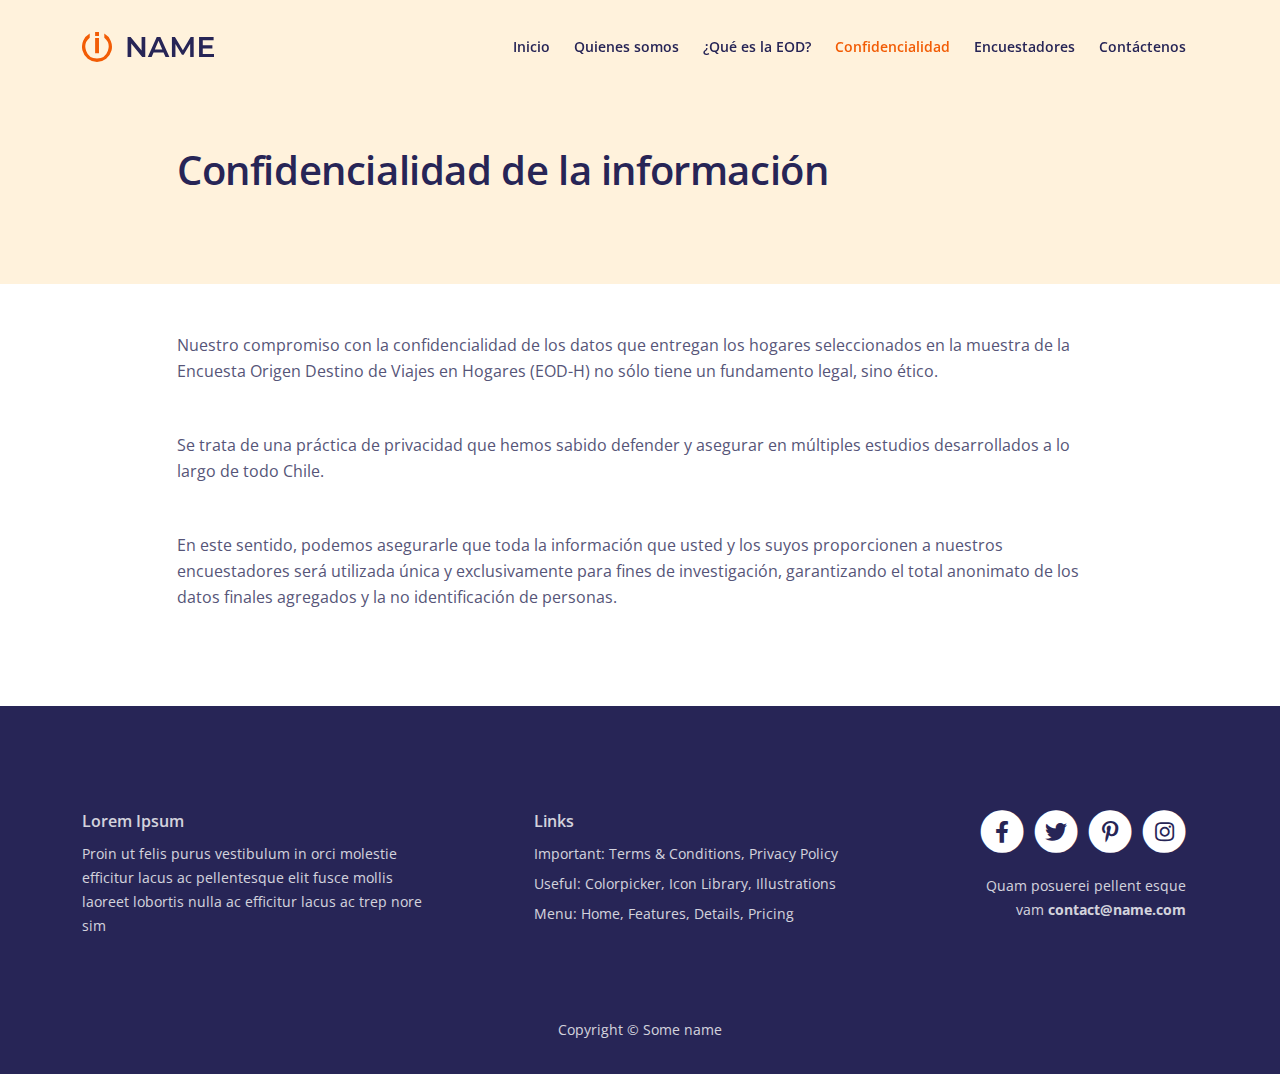
==== confidencialidad.html @ 3f478d82 "init" ====
<!DOCTYPE html>
<html lang="en">
    <head>
        <meta charset="utf-8">
        <meta name="viewport" content="width=device-width, initial-scale=1, shrink-to-fit=no">
        
        <!-- SEO Meta Tags -->
        <meta name="description" content="Your description">
        <meta name="author" content="Your name">

        <!-- OG Meta Tags to improve the way the post looks when you share the page on Facebook, Twitter, LinkedIn -->
        <meta property="og:site_name" content="" /> <!-- website name -->
        <meta property="og:site" content="" /> <!-- website link -->
        <meta property="og:title" content=""/> <!-- title shown in the actual shared post -->
        <meta property="og:description" content="" /> <!-- description shown in the actual shared post -->
        <meta property="og:image" content="" /> <!-- image link, make sure it's jpg -->
        <meta property="og:url" content="" /> <!-- where do you want your post to link to -->
        <meta name="twitter:card" content="summary_large_image"> <!-- to have large image post format in Twitter -->

        <!-- Webpage Title -->
        <title>Confidencialidad de la información</title>
        
        <!-- Styles -->
        <link href="https://fonts.googleapis.com/css2?family=Open+Sans:ital,wght@0,400;0,600;1,400&display=swap" rel="stylesheet">
        <link href="css/bootstrap.min.css" rel="stylesheet">
        <link href="css/fontawesome-all.min.css" rel="stylesheet">
        <link href="css/swiper.css" rel="stylesheet">
        <link href="css/styles.css" rel="stylesheet">
        
        <!-- Favicon  -->
        <link rel="icon" href="images/favicon.png">
    </head>
    <body>
        
        <!-- Navigation -->
        <nav id="navbarExample" class="navbar navbar-expand-lg fixed-top navbar-light" aria-label="Main navigation">
            <div class="container">

                <!-- Image Logo -->
                <a class="navbar-brand logo-image" href="index.html"><img src="images/logo.svg" alt="alternative"></a> 

                <!-- Text Logo - Use this if you don't have a graphic logo -->
                <!-- <a class="navbar-brand logo-text" href="index.html">Name</a> -->

                <button class="navbar-toggler p-0 border-0" type="button" id="navbarSideCollapse" aria-label="Toggle navigation">
                    <span class="navbar-toggler-icon"></span>
                </button>

                <div class="navbar-collapse offcanvas-collapse" id="navbarsExampleDefault">
                    <ul class="navbar-nav ms-auto navbar-nav-scroll">
                        <li class="nav-item">
                            <a class="nav-link" href="../">Inicio</a>
                        </li>
                        <li class="nav-item">
                            <a class="nav-link" href="../quienes-somos.html">Quienes somos</a>
                        </li>
                        <li class="nav-item">
                            <a class="nav-link" href="../que-es-la-eod.html">¿Qué es la EOD?</a>
                        </li>
                        <li class="nav-item">
                            <a class="nav-link active" aria-current="page"  href="#">Confidencialidad</a>
                        </li>
                        <li class="nav-item">
                            <a class="nav-link" href="../encuestadores.html">Encuestadores</a>
                        </li>
                        <li class="nav-item">
                            <a class="nav-link" href="../contacto.html">Contáctenos</a>
                        </li>
                    </ul>
                </div> <!-- end of navbar-collapse -->
            </div> <!-- end of container -->
        </nav> <!-- end of navbar -->
        <!-- end of navigation -->


        <!-- Header -->
        <header class="ex-header">
            <div class="container">
                <div class="row">
                    <div class="col-xl-10 offset-xl-1">
                        <h1>Confidencialidad de la información</h1>
                    </div> <!-- end of col -->
                </div> <!-- end of row -->
            </div> <!-- end of container -->
        </header> <!-- end of ex-header -->
        <!-- end of header -->


        <!-- Basic -->
        <div class="ex-basic-1 pt-5 pb-5">
            <div class="container">
                <div class="row">
                    <div class="col-xl-10 offset-xl-1">
                        <p class="mb-5">Nuestro compromiso con la confidencialidad de los datos que entregan los hogares seleccionados en la muestra de la Encuesta Origen Destino de Viajes en Hogares (EOD-H) no sólo tiene un fundamento legal, sino ético.</p>
                        <p class="mb-5">Se trata de una práctica de privacidad que hemos sabido defender y asegurar en múltiples estudios desarrollados a lo largo de todo Chile.</p>
                        <p class="mb-5">En este sentido, podemos asegurarle que toda la información que usted y los suyos proporcionen a nuestros encuestadores será utilizada única y exclusivamente para fines de investigación, garantizando el total anonimato de los datos finales agregados y la no identificación de personas.</p>
                    </div> <!-- end of col -->
                </div> <!-- end of row -->
            </div> <!-- end of container -->
        </div> <!-- end of ex-basic-1 -->
        <!-- end of basic -->


        <!-- Footer -->
        <div class="footer">
            <div class="container">
                <div class="row">
                    <div class="col-lg-12">
                        <div class="footer-col first">
                            <h6>Lorem Ipsum</h6>
                            <p class="p-small">Proin ut felis purus vestibulum in orci molestie efficitur lacus ac pellentesque elit fusce mollis laoreet lobortis nulla ac efficitur lacus ac trep nore sim </p>
                        </div> <!-- end of footer-col -->
                        <div class="footer-col second">
                            <h6>Links</h6>
                            <ul class="list-unstyled li-space-lg p-small">
                                <li>Important: <a href="terms.html">Terms & Conditions</a>, <a href="privacy.html">Privacy Policy</a></li>
                                <li>Useful: <a href="#">Colorpicker</a>, <a href="#">Icon Library</a>, <a href="#">Illustrations</a></li>
                                <li>Menu: <a href="#header">Home</a>, <a href="#features">Features</a>, <a href="#details">Details</a>, <a href="#pricing">Pricing</a></li>
                            </ul>
                        </div> <!-- end of footer-col -->
                        <div class="footer-col third">
                            <span class="fa-stack">
                                <a href="#your-link">
                                    <i class="fas fa-circle fa-stack-2x"></i>
                                    <i class="fab fa-facebook-f fa-stack-1x"></i>
                                </a>
                            </span>
                            <span class="fa-stack">
                                <a href="#your-link">
                                    <i class="fas fa-circle fa-stack-2x"></i>
                                    <i class="fab fa-twitter fa-stack-1x"></i>
                                </a>
                            </span>
                            <span class="fa-stack">
                                <a href="#your-link">
                                    <i class="fas fa-circle fa-stack-2x"></i>
                                    <i class="fab fa-pinterest-p fa-stack-1x"></i>
                                </a>
                            </span>
                            <span class="fa-stack">
                                <a href="#your-link">
                                    <i class="fas fa-circle fa-stack-2x"></i>
                                    <i class="fab fa-instagram fa-stack-1x"></i>
                                </a>
                            </span>
                            <p class="p-small">Quam posuerei pellent esque vam <a href="mailto:contact@name.com"><strong>contact@name.com</strong></a></p>
                        </div> <!-- end of footer-col -->
                    </div> <!-- end of col -->
                </div> <!-- end of row -->
            </div> <!-- end of container -->
        </div> <!-- end of footer -->  
        <!-- end of footer -->


        <!-- Copyright -->
        <div class="copyright">
            <div class="container">
                <div class="row">
                    <div class="col-lg-12">
                        <p class="p-small">Copyright © Some name</p>
                    </div> <!-- end of col -->
                </div> <!-- enf of row -->
            </div> <!-- end of container -->
        </div> <!-- end of copyright --> 
        <!-- end of copyright -->
        

        <!-- Back To Top Button -->
        <button onclick="topFunction()" id="myBtn">
            <img src="images/up-arrow.png" alt="alternative">
        </button>
        <!-- end of back to top button -->
            
        <!-- Scripts -->
        <script src="js/bootstrap.min.js"></script> <!-- Bootstrap framework -->
        <script src="js/swiper.min.js"></script> <!-- Swiper for image and text sliders -->
        <script src="js/purecounter.min.js"></script> <!-- Purecounter counter for statistics numbers -->
        <script src="js/replaceme.min.js"></script> <!-- ReplaceMe for rotating text -->
        <script src="js/scripts.js"></script> <!-- Custom scripts -->
    </body>
</html>
---- css/styles.css ----
/* Description: Master CSS file */

/*****************************************
Table Of Contents:
- General Styles
- Navigation
- Header
- Features
- Details 1
- Details Modal
- Details 2
- Testimonials
- Invitation
- Pricing
- Questions
- Footer
- Copyright
- Back To Top Button
- Extra Pages
- Media Queries
******************************************/

/*****************************************
Colors:
- Backgrounds - light gray #f9f8f8
- Buttons - navy blue #272556
- Buttons - orange #f25c05
- Headings text - navy blue #272556
- Body text - dark gray #565578
******************************************/


/**************************/
/*     General Styles     */
/**************************/
body,
html {
    width: 100%;
	height: 100%;
}

body, p {
	color: #565578; 
	font: 400 1rem/1.625rem "Open Sans", sans-serif;
}

h1 {
	color: #272556;
	font-weight: 600;
	font-size: 2.5rem;
	line-height: 3.25rem;
	letter-spacing: -0.4px;
}

h2 {
	color: #272556;
	font-weight: 600;
	font-size: 2rem;
	line-height: 2.625rem;
	letter-spacing: -0.4px;
}

h3 {
	color: #272556;
	font-weight: 600;
	font-size: 1.75rem;
	line-height: 2.25rem;
	letter-spacing: -0.2px;
}

h4 {
	color: #272556;
	font-weight: 600;
	font-size: 1.5rem;
	line-height: 2.125rem;
	letter-spacing: -0.2px;
}

h5 {
	color: #272556;
	font-weight: 600;
	font-size: 1.25rem;
	line-height: 1.625rem;
}

h6 {
	color: #272556;
	font-weight: 600;
	font-size: 1rem;
	line-height: 1.375rem;
}

.p-large {
	font-size: 1.125rem;
	line-height: 1.75rem;
}

.p-small {
	font-size: 0.875rem;
	line-height: 1.5rem;
}

.testimonial-text {
	font-style: italic;
}

.testimonial-author {
	font-weight: 600;
	font-size: 1.125rem;
	line-height: 1.625rem;
}

.li-space-lg li {
	margin-bottom: 0.5rem;
}

a {
	color: #565578;
	text-decoration: underline;
}

a:hover {
	color: #565578;
	text-decoration: underline;
}

.no-line {
	text-decoration: none;
}

.no-line:hover {
	text-decoration: none;
}

.blue {
	color: #6168ff;
}

.bg-gray {
	background-color: #f9f8f8;
}

.btn-solid-reg {
	display: inline-block;
	padding: 1.375rem 2.25rem 1.375rem 2.25rem;
	border: 1px solid #272556;
	border-radius: 30px;
	background-color: #272556;
	color: #ffffff;
	font-weight: 600;
	font-size: 0.875rem;
	line-height: 0;
	text-decoration: none;
	transition: all 0.2s;
}

.btn-solid-reg:hover {
	background-color: transparent;
	color: #272556; /* needs to stay here because of the color property of a tag */
	text-decoration: none;
}

.btn-solid-lg {
	display: inline-block;
	padding: 1.625rem 2.625rem 1.625rem 2.625rem;
	border: 1px solid #272556;
	border-radius: 30px;
	background-color: #272556;
	color: #ffffff;
	font-weight: 600;
	font-size: 0.875rem;
	line-height: 0;
	text-decoration: none;
	transition: all 0.2s;
}

.btn-solid-lg:hover {
	background-color: transparent;
	color: #272556; /* needs to stay here because of the color property of a tag */
	text-decoration: none;
}

.btn-solid-sm {
	display: inline-block;
	padding: 1rem 1.5rem 1rem 1.5rem;
	border: 1px solid #272556;
	border-radius: 30px;
	background-color: #272556;
	color: #ffffff;
	font-weight: 600;
	font-size: 0.875rem;
	line-height: 0;
	text-decoration: none;
	transition: all 0.2s;
}

.btn-solid-sm:hover {
	background-color: transparent;
	color: #272556; /* needs to stay here because of the color property of a tag */
	text-decoration: none;
}

.btn-outline-reg {
	display: inline-block;
	padding: 1.375rem 2.25rem 1.375rem 2.25rem;
	border: 1px solid #f25c05;
	border-radius: 30px;
	background-color: transparent;
	color: #f25c05;
	font-weight: 600;
	font-size: 0.875rem;
	line-height: 0;
	text-decoration: none;
	transition: all 0.2s;
}

.btn-outline-reg:hover {
	background-color: #f25c05;
	color: #ffffff;
	text-decoration: none;
}

.btn-outline-lg {
	display: inline-block;
	padding: 1.625rem 2.625rem 1.625rem 2.625rem;
	border: 1px solid #f25c05;
	border-radius: 30px;
	background-color: transparent;
	color: #f25c05;
	font-weight: 600;
	font-size: 0.875rem;
	line-height: 0;
	text-decoration: none;
	transition: all 0.2s;
}

.btn-outline-lg:hover {
	background-color: #565578;
	color: #ffffff;
	text-decoration: none;
}

.btn-outline-sm {
	display: inline-block;
	padding: 1rem 1.5rem 1rem 1.5rem;
	border: 1px solid #f25c05;
	border-radius: 30px;
	background-color: transparent;
	color: #f25c05;
	font-weight: 600;
	font-size: 0.875rem;
	line-height: 0;
	text-decoration: none;
	transition: all 0.2s;
}

.btn-outline-sm:hover {
	background-color: #f25c05;
	color: #ffffff;
	text-decoration: none;
}

.form-floating label {
	margin-left: 0.5rem;
	color: #72719b;
}

.form-floating .form-control {
	padding-left: 1.25rem;
}

.form-control-submit-button {
	display: inline-block;
	width: 100%;
	height: 3.25rem;
	border: 1px solid #f25c05;
	border-radius: 30px;
	background-color: #f25c05;
	color: #ffffff;
	font-weight: 600;
	font-size: 0.875rem;
	line-height: 0;
	cursor: pointer;
	transition: all 0.2s;
}

.form-control-submit-button:hover {
	border: 1px solid #f25c05;
	background-color: transparent;
	color: #f25c05;
}

/* Fade Animation For Rotating Text - ReplaceMe  */
@-webkit-keyframes fadeIn {
	from {
		opacity: 0;
	}
	to {
		opacity: 1;
	}
}

@keyframes fadeIn {
	from {
		opacity: 0;
	}
	to {
		opacity: 1;
	}
}

.fadeIn {
	-webkit-animation: fadeIn 0.6s;
	animation: fadeIn 0.6s;
}

@-webkit-keyframes fadeOut {
	from {
		opacity: 1;
	}
	to {
		opacity: 0;
	}
}

@keyframes fadeOut {
	from {
		opacity: 1;
	}
	to {
		opacity: 0;
	}
}
/* end of fade animation for rotating text - replaceme */


/**********************/
/*     Navigation     */
/**********************/
.navbar {
	background-color: #fff2dc;
	font-weight: 600;
	font-size: 0.875rem;
	line-height: 0.875rem;
}

.navbar .navbar-brand {
	padding-top: 0.25rem;
	padding-bottom: 0.25rem;
}

.navbar .logo-image img {
    width: 132px;
	height: 30px;
}

.navbar .logo-text {
	color: #272556;
	font-weight: 600;
	font-size: 1.875rem;
	line-height: 1rem;
	text-decoration: none;
}

.offcanvas-collapse {
	position: fixed;
	top: 3.25rem; /* adjusts the height between the top of the page and the offcanvas menu */
	bottom: 0;
	left: 100%;
	width: 100%;
	padding-right: 1rem;
	padding-left: 1rem;
	overflow-y: auto;
	visibility: hidden;
	background-color: #fff2dc;
	transition: visibility .3s ease-in-out, -webkit-transform .3s ease-in-out;
	transition: transform .3s ease-in-out, visibility .3s ease-in-out;
	transition: transform .3s ease-in-out, visibility .3s ease-in-out, -webkit-transform .3s ease-in-out;
}

.offcanvas-collapse.open {
	visibility: visible;
	-webkit-transform: translateX(-100%);
	transform: translateX(-100%);
}

.navbar .navbar-nav {
	margin-top: 0.75rem;
	margin-bottom: 0.5rem;
}

.navbar .nav-item .nav-link {
	padding-top: 0.625rem;
	padding-bottom: 0.625rem;
	color: #272556;
	text-decoration: none;
	transition: all 0.2s ease;
}

.navbar .nav-item.dropdown.show .nav-link,
.navbar .nav-item .nav-link:hover,
.navbar .nav-item .nav-link.active {
	color: #f25c05;
}

/* Dropdown Menu */
.navbar .dropdown .dropdown-menu {
	animation: fadeDropdown 0.2s; /* required for the fade animation */
}

@keyframes fadeDropdown {
    0% {
        opacity: 0;
    }

    100% {
        opacity: 1;
	}
}

.navbar .dropdown-menu {
	margin-top: 0.25rem;
	margin-bottom: 0.25rem;
	border: none;
	background-color: #fff2dc;
}

.navbar .dropdown-item {
	padding-top: 0.625rem;
	padding-bottom: 0.625rem;
	color: #272556;
	font-weight: 600;
	font-size: 0.875rem;
	line-height: 0.875rem;
	text-decoration: none;
}

.navbar .dropdown-item:hover {
	background-color: #fff2dc;
	color: #f25c05;
}

.navbar .dropdown-divider {
	width: 100%;
	height: 1px;
	margin: 0.5rem auto 0.5rem auto;
	border: none;
	background-color: #d1d1d1;
}
/* end of dropdown menu */

.navbar .navbar-toggler {
	padding: 0;
	border: none;
	font-size: 1.25rem;
}


/******************/
/*     Header     */
/******************/
.header {
	padding-top: 8rem;
	padding-bottom: 9rem;
	background-color: #fff2dc;
	text-align: center;
}

.header .h1-large {
	margin-bottom: 1.25rem;
}

.header .replace-me {
	color: #f25c05;
}

.header .replace-me span {
	text-decoration: underline;
}

.header .p-large {
	margin-bottom: 2.75rem;
}

.header .btn-solid-lg {
	display: block;
	margin-bottom: 1.75rem;
}

.header .text-container {
	margin-bottom: 5rem;
}


/********************/
/*     Features     */
/********************/
.cards-1 {
	padding-top: 9rem;
	padding-bottom: 1.25em;
	text-align: center;
}

.cards-1 .h2-heading {
	margin-bottom: 3.75rem;
}

.cards-1 .h2-heading span {
	color: #f25c05;
	text-decoration: underline;
}

.cards-1 .card {
	margin-bottom: 5rem;
	border: none;
	background-color: transparent;
}

.cards-1 .card-icon {
	width: 76px;
	height: 76px;
	margin-right: auto;
	margin-bottom: 2.5rem;
	margin-left: auto;
	border-radius: 10px;
	background-color: #efebfd;
}

.cards-1 .card-icon .fas,
.cards-1 .card-icon .far {
	color: #8763ee;
	font-size: 2.5rem;
	line-height: 76px;
}

.cards-1 .card-icon.green {
	background-color: #defaeb;
}

.cards-1 .card-icon.green .fas,
.cards-1 .card-icon.green .far {
	color: #00d462;
}

.cards-1 .card-icon.blue {
	background-color: #e2ebfd;
}

.cards-1 .card-icon.blue .fas,
.cards-1 .card-icon.blue .far {
	color: #1f68f3;
}

.cards-1 .card-body {
	padding: 0;
}

.cards-1 .card-title {
	margin-bottom: 1rem;
}

.cards-1 .card-body p {
	margin-bottom: 1.125rem;
}


/*********************/
/*     Details 1     */
/*********************/
.basic-1 {
	padding-top: 9.5rem;
	padding-bottom: 10rem;
}

.basic-1 .text-container {
	margin-bottom: 4rem;
}

.basic-1 h2 {
	margin-bottom: 1.875rem;
}

.basic-1 p {
	margin-bottom: 1.875rem;
}

.basic-1 .btn-solid-reg {
	cursor: pointer;
}


/*************************/
/*     Details Modal     */
/*************************/
.modal-dialog {
	max-width: 1150px;
	margin-right: 1rem;
	margin-left: 1rem;
	pointer-events: all;
}

.modal-content {
	padding: 2.75rem 1.25rem;
}

.modal-content .btn-close {
	position: absolute;
	right: 10px;
	top: 10px;
}

.modal-content .image-container {
	margin-bottom: 3rem;
}

.modal-content img {
	border-radius: 6px;
}

.modal-content h3 {
	margin-bottom: 0.5rem;
}

.modal-content hr {
	width: 44px;
	margin-top: 0.125rem;
	margin-bottom: 1.25rem;
	margin-left: 0;
	height: 2px;
	border: none;
	background-color: #53575a;
}

.modal-content h4 {
	margin-top: 2rem;
	margin-bottom: 0.625rem;
}

.modal-content .list-unstyled {
	margin-bottom: 2rem;
}

.modal-content .list-unstyled .fas {
	font-size: 0.75rem;
	line-height: 1.75rem;
}

.modal-content .list-unstyled .flex-grow-1 {
	margin-left: 0.5rem;
}

.modal-content .btn-solid-reg {
	margin-right: 0.5rem;
}

.modal-content .btn-outline-reg {
	cursor: pointer;
}


/*********************/
/*     Details 2     */
/*********************/
.basic-2 {
	padding-top: 9.5rem;
	padding-bottom: 9rem;
}

.basic-2 .image-container {
	margin-bottom: 5rem;
}

.basic-2 h2 {
	margin-bottom: 1.875rem;
}

.basic-2 .list-unstyled .fas {
	font-size: 0.375rem;
	line-height: 1.625rem;
}

.basic-2 .list-unstyled .flex-grow-1 {
	margin-left: 0.5rem;
}


/************************/
/*     Testimonials     */
/************************/
.slider-1 {
	padding-top: 9.25rem;
	padding-bottom: 9.75rem;
}

.slider-1 .section-title {
	text-align: center;
}

.slider-1 .h2-heading {
	margin-bottom: 3rem;
	text-align: center;
}

.slider-1 .slider-container {
	position: relative;
}

.slider-1 .swiper-container {
	position: static;
	width: 86%;
	text-align: center;
}

.slider-1 .swiper-button-prev:focus,
.slider-1 .swiper-button-next:focus {
	/* even if you can't see it chrome you can see it on mobile device */
	outline: none;
}

.slider-1 .swiper-button-prev {
	left: -12px;
	background-image: url("data:image/svg+xml;charset=utf-8,%3Csvg%20xmlns%3D'http%3A%2F%2Fwww.w3.org%2F2000%2Fsvg'%20viewBox%3D'0%200%2028%2044'%3E%3Cpath%20d%3D'M0%2C22L22%2C0l2.1%2C2.1L4.2%2C22l19.9%2C19.9L22%2C44L0%2C22L0%2C22L0%2C22z'%20fill%3D'%23707375'%2F%3E%3C%2Fsvg%3E");
	background-size: 18px 28px;
}

.slider-1 .swiper-button-next {
	right: -12px;
	background-image: url("data:image/svg+xml;charset=utf-8,%3Csvg%20xmlns%3D'http%3A%2F%2Fwww.w3.org%2F2000%2Fsvg'%20viewBox%3D'0%200%2028%2044'%3E%3Cpath%20d%3D'M27%2C22L27%2C22L5%2C44l-2.1-2.1L22.8%2C22L2.9%2C2.1L5%2C0L27%2C22L27%2C22z'%20fill%3D'%23707375'%2F%3E%3C%2Fsvg%3E");
	background-size: 18px 28px;
}

.slider-1 .card {
	position: relative;
	border: none;
	background-color: transparent;
}

.slider-1 .card-image {
	width: 80px;
	height: 80px;
	margin-right: auto;
	margin-bottom: 1.25rem;
	margin-left: auto;
	border-radius: 50%;
}

.slider-1 .card-body {
	padding: 0;
}

.slider-1 .testimonial-text {
	margin-bottom: 1rem;
}

.slider-1 .testimonial-author {
	margin-bottom: 0;
	color: #181c3b;
}


/**********************/
/*     Invitation     */
/**********************/
.basic-3 {
	padding-top: 9rem;
	padding-bottom: 9rem;
	background-color: #272556;
	text-align: center;
}

.basic-3 h4 {
	margin-bottom: 2.375rem;
	color: #ffffff;
}

.basic-3 .btn-outline-lg {
	border-color: #ffffff;
	color: #ffffff;
}

.basic-3 .btn-outline-lg:hover {
	background-color: #ffffff;
	color: #272556;
}


/*******************/
/*     Pricing     */
/*******************/
.cards-2 {
	padding-top: 9rem;
	padding-bottom: 5.25em;
}

.cards-2 .h2-heading {
	margin-bottom: 3.75rem;
	text-align: center;
}

.cards-2 .card {
	margin-bottom: 5rem;
	padding: 4rem 1rem;
	border: 1px solid #9fa3ae;
	border-radius: 20px;
	background-color: #ffffff;
	text-align: center;
}

.cards-2 .card-body {
	padding: 0;
}

.cards-2 .card-title {
	margin-bottom: 2rem;
}

.cards-2 .card-title .decoration-lines {
	width: 30px;
	margin-bottom: 0.25rem;
}

.cards-2 .card-title .decoration-lines.flipped {
	transform: scaleX(-1);
}

.cards-2 .card-title span {
	margin-right: 0.75rem;
	margin-left: 0.75rem;
	color: #272556;
	font-weight: 600;
	font-size: 1.75rem;
	line-height: 2rem;
	letter-spacing: -0.2px;
}

.cards-2 .card-body .list-unstyled {
	margin-bottom: 3rem;
}

.cards-2 .card-body .list-unstyled li {
	margin-bottom: 0.625rem;
}

.cards-2 .card-body .price {
	margin-bottom: 3rem;
	color: #272556;
	font-weight: 600;
	font-size: 3.5rem;
	line-height: 2rem;
	letter-spacing: -0.2px;
}

.cards-2 .card-body .price span {
	font-weight: 400;
	font-size: 1rem;
	line-height: 0;
}


/*********************/
/*     Questions     */
/*********************/
.accordion-1 {
	padding-top: 9rem;
	padding-bottom: 9rem;
}

.accordion-1 .h2-heading {
	margin-bottom: 1.5rem;
	text-align: center;
}

.accordion-1 .accordion-item {
	padding-bottom: 1rem;
	border: none;
	border-bottom: 1px solid #cdcedd;
}

.accordion-1 .accordion-header {
	width: 100%;
}

.accordion-1 .accordion-button {
	width: auto;
	padding-top: 2rem;
	padding-left: 0;
	background: none;
	box-shadow: none;
	font-weight: 600;
	font-size: 1.15rem;
	line-height: 1.625rem;
}

.accordion-1 .accordion-button:not(.collapsed) {
	color: #212529;
}

.accordion-1 .accordion-button::after,
.accordion-1 .accordion-button:not(.collapsed)::after {
	display: none;
}

.accordion-1 .accordion-button:not(.collapsed)::before {
	background-image: url("data:image/svg+xml;charset=UTF-8,%3csvg xmlns='http://www.w3.org/2000/svg' viewBox='0 0 436.686 265.011'%3e%3cdefs%3e%3cstyle%3e.cls-1%7bfill:%23272556;%7d%3c/style%3e%3c/defs%3e%3ctitle%3echevron-down-solid-1%3c/title%3e%3cpath class='cls-1' d='M201.373,257.982L7.03,63.638a24,24,0,0,1,0-33.941L29.7,7.03a24,24,0,0,1,33.9-.04L218.344,161.011,373.089,6.99a24,24,0,0,1,33.9.04L429.657,29.7a24,24,0,0,1,0,33.941L235.315,257.982a24,24,0,0,1-33.942,0h0Z'/%3e%3c/svg%3e");
	transform: rotate(-180deg);
}

.accordion-1 .accordion-button::before {
	align-self: flex-start;
	flex-shrink: 0;
	width: 1.125rem;
	height: 0.75rem;
	margin-top: 0.5rem;
	margin-right: 0.75rem;
	margin-left: auto;
	content: "";
	background-image: url("data:image/svg+xml;charset=UTF-8,%3csvg xmlns='http://www.w3.org/2000/svg' viewBox='0 0 436.686 265.011'%3e%3cdefs%3e%3cstyle%3e.cls-1%7bfill:%23272556;%7d%3c/style%3e%3c/defs%3e%3ctitle%3echevron-down-solid-1%3c/title%3e%3cpath class='cls-1' d='M201.373,257.982L7.03,63.638a24,24,0,0,1,0-33.941L29.7,7.03a24,24,0,0,1,33.9-.04L218.344,161.011,373.089,6.99a24,24,0,0,1,33.9.04L429.657,29.7a24,24,0,0,1,0,33.941L235.315,257.982a24,24,0,0,1-33.942,0h0Z'/%3e%3c/svg%3e");
	background-repeat: no-repeat;
	background-size: 1.125rem;
	transition: transform 0.2s ease-in-out;
}

.accordion-1 .accordion-body {
	padding-top: 0;
	padding-left: 1.875rem;
	padding-bottom: 1.125rem;
}


/******************/
/*     Footer     */
/******************/
.footer {
	padding-top: 6.5rem;
	padding-bottom: 2rem;
	background-color: #272556;
}

.footer a {
	color: #ffffff;
	text-decoration: none;
}

.footer .footer-col {
	margin-bottom: 3rem;
}

.footer h6 {
	margin-bottom: 0.625rem;
	color: #ffffff;
	opacity: 0.8;
}

.footer p,
.footer ul {
	color: #ffffff;
	opacity: 0.8;
}

.footer .li-space-lg li {
	margin-bottom: 0.375rem;
}

.footer .footer-col.third .fa-stack {
	width: 2em;
	margin-bottom: 1.25rem;
	margin-right: 0.375rem;
	font-size: 1.375rem;
}

.footer .footer-col.third .fa-stack .fa-stack-2x {
	color: #ffffff;
	transition: all 0.2s ease;
}

.footer .footer-col.third .fa-stack .fa-stack-1x {
	color: #272556;
	transition: all 0.2s ease;
}

.footer .footer-col.third .fa-stack:hover .fa-stack-2x {
	color: #272556;
}

.footer .footer-col.third .fa-stack:hover .fa-stack-1x {
	color: #ffffff;
}


/*********************/
/*     Copyright     */
/*********************/
.copyright {
	padding-bottom: 1rem;
	background-color: #272556;
	text-align: center;
}

.copyright p,
.copyright a {
	color: #ffffff;
	text-decoration: none;
}

.copyright p {
	opacity: 0.8;
}


/******************************/
/*     Back To Top Button     */
/******************************/
#myBtn {
	position: fixed; 
  	z-index: 99; 
	bottom: 20px; 
	right: 20px; 
	display: none; 
	width: 52px;
	height: 52px;
	border: none; 
	border-radius: 50%; 
	outline: none; 
	background-color: #44434a; 
	cursor: pointer; 
}

#myBtn:hover {
	background-color: #1d1d21;
}

#myBtn img {
	margin-bottom: 0.25rem;
	width: 18px;
}


/***********************/
/*     Extra Pages     */
/***********************/
.ex-header {
	padding-top: 9rem;
	padding-bottom: 5rem;
	background-color: #fff2dc;
}

.ex-basic-1 .list-unstyled .fas {
	font-size: 0.375rem;
	line-height: 1.625rem;
}

.ex-basic-1 .list-unstyled .flex-grow-1 {
	margin-left: 0.5rem;
}

.ex-basic-1 .text-box {
	padding: 1.25rem 1.25rem 0.5rem 1.25rem;
	background-color: #f9f8f8;
}

.ex-cards-1 .card {
	border: none;
	background-color: transparent;
}

.ex-cards-1 .card .fa-stack {
	width: 2em;
	font-size: 1.125rem;
}

.ex-cards-1 .card .fa-stack-2x {
	color: #f25c05;
}

.ex-cards-1 .card .fa-stack-1x {
	width: 2em;
	color: #ffffff;
	font-weight: 600;
	line-height: 2.125rem;
}

.ex-cards-1 .card .list-unstyled .flex-grow-1 {
	margin-left: 2.25rem;
}

.ex-cards-1 .card .list-unstyled .flex-grow-1 h5 {
	margin-top: 0.125rem;
	margin-bottom: 0.5rem;
}


/*************************/
/*     Media Queries     */
/*************************/	
/* Min-width 768px */
@media (min-width: 768px) {

	/* Header */
	.header {
		padding-top: 9rem;
	}

	.header .h1-large {
		font-size: 3.75rem;
		line-height: 4.625rem;
	}
	/* end of header */


	/* Extra Pages */
	.ex-basic-1 .text-box {
		padding: 1.75rem 2rem 0.875rem 2rem;
	}
	/* end of extra pages */
}
/* end of min-width 768px */


/* Min-width 992px */
@media (min-width: 992px) {
	
	/* General Styles */
	.h2-heading {
		width: 33rem;
		margin-right: auto;
		margin-left: auto;
	}

	.p-heading {
		width: 46rem;
		margin-right: auto;
		margin-left: auto;
	}
	/* end of general styles */


	/* Navigation */
	.navbar {
		padding-top: 1.75rem;
		background-color: transparent;
		box-shadow: none;
		transition: all 0.2s;
	}

	.navbar.extra-page {
		padding-top: 0.5rem;
	}

	.navbar.top-nav-collapse {
		padding-top: 0.5rem;
		padding-bottom: 0.5rem;
		background-color: #fff2dc;
	}

	.offcanvas-collapse {
		position: static;
		top: auto;
		bottom: auto;
		left: auto;
		width: auto;
		padding-right: 0;
		padding-left: 0;
		background-color: transparent;
		overflow-y: visible;
		visibility: visible;
	}

	.offcanvas-collapse.open {
		-webkit-transform: none;
		transform: none;
	}

	.navbar .navbar-nav {
		margin-top: 0;
		margin-bottom: 0;
	}
	
	.navbar .nav-item .nav-link {
		padding-right: 0.75rem;
		padding-left: 0.75rem;
	}

	.navbar .dropdown-menu {
		padding-top: 0.75rem;
		padding-bottom: 0.75rem;
		box-shadow: 0 3px 3px 1px rgba(0, 0, 0, 0.08);
	}

	.navbar .dropdown-divider {
		width: 90%;
	}

	.navbar .nav-item .btn-outline-sm {
		margin-top: 0;
		margin-left: 0.625rem;
	}
	/* end of navigation */


	/* Header */
	.header {
		padding-top: 12rem;
		padding-bottom: 12rem;
		text-align: left;
	}

	.header .text-container {
		margin-bottom: 0;
	}

	.header .btn-solid-lg {
		display: inline-block;
		margin-bottom: 0;
	}
	/* end of header */


	/* Features */
	.cards-1 .card {
		display: inline-block;
		width: 286px;
		vertical-align: top;
	}
	
	.cards-1 .card:nth-of-type(3n+2) {
		margin-right: 2rem;
		margin-left: 2rem;
	}
	/* end of features */


	/* Details 1 */
	.basic-1 .text-container {
		margin-bottom: 0;
	}
	/* end of details 1 */

	
	/* Details Modal */
	/* Stops body and navbar shift on modal open */
	body.modal-open {
		overflow-y: scroll !important;
		padding-right: 0 !important;
	}

	body.modal-open .navbar {
		padding-right: 0 !important;
	}
	/* end of stops body and navbar shift on modal open */

	.modal {
		padding-right: 0 !important;
	}

	.modal-dialog {
		margin-top: 120px;
		margin-right: auto;
		margin-left: auto;
	}
	
	.modal-content .image-container {
		margin-bottom: 0;
	}
	/* end of details modal */


	/* Details 2 */
	.basic-2 {
		padding-bottom: 10rem;
	}

	.basic-2 .image-container {
		margin-bottom: 0;
	}
	/* end of details 2 */


	/* Testimonials */
	.slider-1 .swiper-container {
		width: 92%;
	}

	.slider-1 .swiper-button-prev {
		left: -16px;
		width: 22px;
		background-size: 22px 34px;
	}
	
	.slider-1 .swiper-button-next {
		right: -16px;
		width: 22px;
		background-size: 22px 34px;
	}
	/* end of testimonials */


	/* Invitation */
	.basic-3 h4 {
		width: 44rem;
		margin-right: auto;
		margin-left: auto;
	}
	/* end of invitation */


	/* Pricing */
	.cards-2 .card {
		display: inline-block;
		width: 298px;
		vertical-align: top;
	}
	
	.cards-2 .card:nth-of-type(3n+2) {
		margin-right: 1rem;
		margin-left: 1rem;
	}
	/* end of pricing */


	/* Questions */
	.accordion-1 .accordion {
		width: 820px;
		margin-right: auto;
		margin-left: auto;
	}
	/* end of questions */
	
	
	/* Footer */
	.footer .footer-col {
		margin-bottom: 2rem;
	}

	.footer .footer-col.first {
		display: inline-block;
		width: 320px;
		margin-right: 1.75rem;
		vertical-align: top;
	}
	
	.footer .footer-col.second {
		display: inline-block;
		width: 320px;
		margin-right: 1.75rem;
		vertical-align: top;
	}
	
	.footer .footer-col.third {
		display: inline-block;
		width: 224px;
		text-align: right;
		vertical-align: top;
	}

	.footer .footer-col.third .fa-stack {
		margin-right: 0;
		margin-left: 0.375rem;
	}
	/* end of footer */


	/* Extra Pages */
	.ex-cards-1 .card {
		display: inline-block;
		width: 296px;
		vertical-align: top;
	}

	.ex-cards-1 .card:nth-of-type(3n+2) {
		margin-right: 1rem;
		margin-left: 1rem;
	}
	/* end of extra pages */
}
/* end of min-width 992px */


/* Min-width 1200px */
@media (min-width: 1200px) {
	
	/* General Styles */
	.container {
		max-width: 1140px;
	}
	/* end of general styles */
	

	/* Header */
	.header {
		overflow: hidden;
		padding-top: 18.5rem;
		padding-bottom: 18rem;
	}

	.header .image-container {
		position: relative;
	}
	
	.header .image-container img {
		position: absolute;
		top: -180px;
		left: -10px;
		width: 840px;
		max-width: none;
	}
	/* end of header */


	/* Features */
	.cards-1 .card {
		width: 310px;
	}
	
	.cards-1 .card:nth-of-type(3n+2) {
		margin-right: 5.5rem;
		margin-left: 5.5rem;
	}
	/* end of features */


	/* Details 1 */
	.basic-1 .text-container {
		margin-top: 10rem;
	}

	.basic-1 h2 {
		margin-right: 4rem;
	}

	.basic-1 .image-container {
		margin-left: 4rem;
	}
	/* end of details 1 */


	/* Details Modal */
	.modal-content {
		padding-right: 2rem;
		padding-left: 2rem;
	}
	/* end of details modal */


	/* Details 2 */
	.basic-2 .text-container {
		margin-top: 8rem;
		margin-left: 5rem;
	}

	.basic-2 h2 {
		margin-right: 4rem;
	}
	/* end of details 2 */


	/* Testimonials */
	.slider-1 .swiper-container {
		width: 96%;
	}

	.slider-1 .swiper-button-prev {
		left: -28px;
	}
	
	.slider-1 .swiper-button-next {
		right: -28px;
	}
	/* end of testimonials */


	/* Pricing */
	.cards-2 .card {
		width: 342px;
	}
	
	.cards-2 .card:nth-of-type(3n+2) {
		margin-right: 2.5rem;
		margin-left: 2.5rem;
	}
	/* end of pricing */


	/* Footer */
	.footer .footer-col.first {
		width: 352px;
		margin-right: 6rem;
	}
	
	.footer .footer-col.second {
		margin-right: 6.5rem;
	}
	
	.footer .footer-col.third {
		text-align: right;
	}
	/* end of footer */


	/* Extra Pages */
	.ex-cards-1 .card {
		width: 336px;
	}

	.ex-cards-1 .card:nth-of-type(3n+2) {
		margin-right: 2.875rem;
		margin-left: 2.875rem;
	}
	/* end of extra pages */
}
/* end of min-width 1200px */
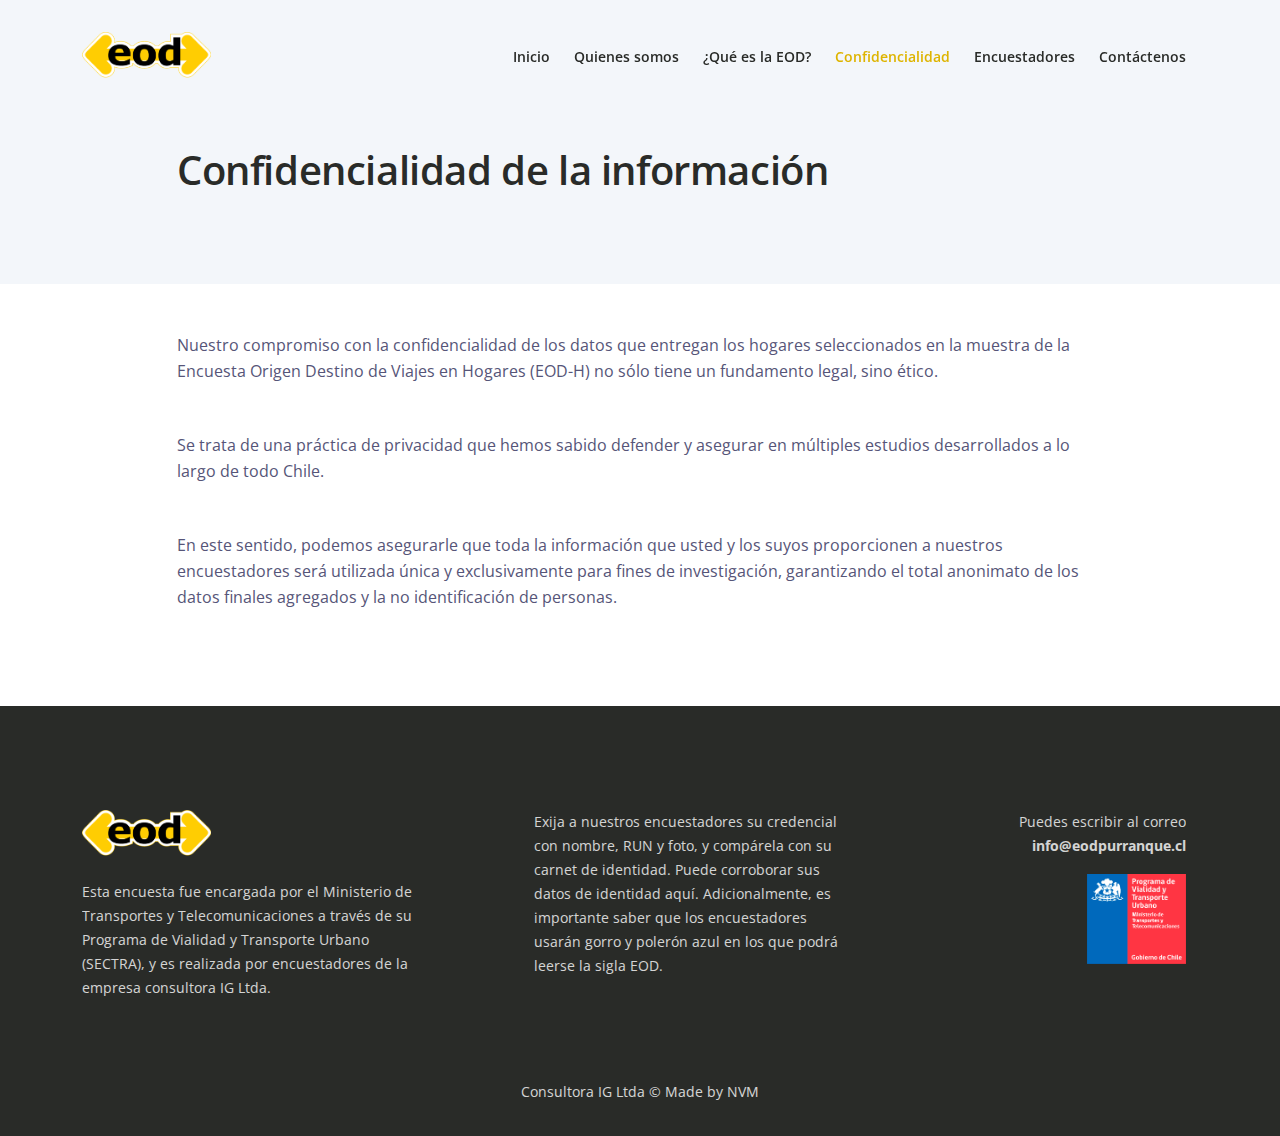
==== commit 481ed226: "changes" ====
--- a/confidencialidad.html
+++ b/confidencialidad.html
@@ -37,7 +37,7 @@
             <div class="container">
 
                 <!-- Image Logo -->
-                <a class="navbar-brand logo-image" href="index.html"><img src="images/logo.svg" alt="alternative"></a> 
+                <a class="navbar-brand logo-image" href="index.html"><img src="images/eod.png" alt="alternative"></a> 
 
                 <!-- Text Logo - Use this if you don't have a graphic logo -->
                 <!-- <a class="navbar-brand logo-text" href="index.html">Name</a> -->
@@ -107,43 +107,19 @@
                 <div class="row">
                     <div class="col-lg-12">
                         <div class="footer-col first">
-                            <h6>Lorem Ipsum</h6>
-                            <p class="p-small">Proin ut felis purus vestibulum in orci molestie efficitur lacus ac pellentesque elit fusce mollis laoreet lobortis nulla ac efficitur lacus ac trep nore sim </p>
+                            <ahref="index.html"><img src="images/eod.png" style="height:50px;margin-bottom:20px;" alt="alternative"></a> 
+                            <p class="p-small">Esta encuesta fue encargada por el Ministerio de Transportes y Telecomunicaciones a través de su Programa de Vialidad y Transporte Urbano (SECTRA), y es realizada por encuestadores de la empresa consultora IG Ltda.</p>
                         </div> <!-- end of footer-col -->
                         <div class="footer-col second">
-                            <h6>Links</h6>
-                            <ul class="list-unstyled li-space-lg p-small">
-                                <li>Important: <a href="terms.html">Terms & Conditions</a>, <a href="privacy.html">Privacy Policy</a></li>
-                                <li>Useful: <a href="#">Colorpicker</a>, <a href="#">Icon Library</a>, <a href="#">Illustrations</a></li>
-                                <li>Menu: <a href="#header">Home</a>, <a href="#features">Features</a>, <a href="#details">Details</a>, <a href="#pricing">Pricing</a></li>
-                            </ul>
+                            <p class="p-small">Exija a nuestros encuestadores su credencial con nombre, RUN y foto, y compárela con su carnet de identidad. Puede corroborar sus datos de identidad <a href="./encuestadores.html">aquí</a>. Adicionalmente, es importante saber que los encuestadores usarán gorro y polerón azul en los que podrá leerse la sigla EOD.</p>
                         </div> <!-- end of footer-col -->
                         <div class="footer-col third">
-                            <span class="fa-stack">
-                                <a href="#your-link">
-                                    <i class="fas fa-circle fa-stack-2x"></i>
-                                    <i class="fab fa-facebook-f fa-stack-1x"></i>
-                                </a>
-                            </span>
-                            <span class="fa-stack">
-                                <a href="#your-link">
-                                    <i class="fas fa-circle fa-stack-2x"></i>
-                                    <i class="fab fa-twitter fa-stack-1x"></i>
-                                </a>
-                            </span>
-                            <span class="fa-stack">
-                                <a href="#your-link">
-                                    <i class="fas fa-circle fa-stack-2x"></i>
-                                    <i class="fab fa-pinterest-p fa-stack-1x"></i>
-                                </a>
-                            </span>
-                            <span class="fa-stack">
-                                <a href="#your-link">
-                                    <i class="fas fa-circle fa-stack-2x"></i>
-                                    <i class="fab fa-instagram fa-stack-1x"></i>
-                                </a>
-                            </span>
-                            <p class="p-small">Quam posuerei pellent esque vam <a href="mailto:contact@name.com"><strong>contact@name.com</strong></a></p>
+                            <p class="p-small">Puedes escribir al correo <a href="mailto:info@eodpurranque.cl"><strong>info@eodpurranque.cl</strong></a></p>
+                            <div class="row">
+                                <div class="col-lg-12">
+                                    <ahref="index.html"><img src="images/gobierno.png" style="height:90px;" alt="alternative"></a> 
+                                </div>
+                            </div>
                         </div> <!-- end of footer-col -->
                     </div> <!-- end of col -->
                 </div> <!-- end of row -->
@@ -157,7 +133,7 @@
             <div class="container">
                 <div class="row">
                     <div class="col-lg-12">
-                        <p class="p-small">Copyright © Some name</p>
+                        <p class="p-small">Consultora IG Ltda © Made by <a href="https://nicolasvegam.github.io/">NVM</a></p>
                     </div> <!-- end of col -->
                 </div> <!-- enf of row -->
             </div> <!-- end of container -->
--- a/css/styles.css
+++ b/css/styles.css
@@ -23,9 +23,9 @@
 /*****************************************
 Colors:
 - Backgrounds - light gray #f9f8f8
-- Buttons - navy blue #272556
-- Buttons - orange #f25c05
-- Headings text - navy blue #272556
+- Buttons - navy blue #292B28
+- Buttons - orange #deb400ff
+- Headings text - navy blue #292B28
 - Body text - dark gray #565578
 ******************************************/
 
@@ -45,7 +45,7 @@
 }
 
 h1 {
-	color: #272556;
+	color: #292B28;
 	font-weight: 600;
 	font-size: 2.5rem;
 	line-height: 3.25rem;
@@ -53,15 +53,23 @@
 }
 
 h2 {
-	color: #272556;
+	color: #292B28;
 	font-weight: 600;
 	font-size: 2rem;
 	line-height: 2.625rem;
 	letter-spacing: -0.4px;
 }
 
+h2-green {
+	color: #5cac46ff;
+	font-weight: 600;
+	font-size: 2rem;
+	line-height: 2.625rem;
+	letter-spacing: -0.4px;
+}
+
 h3 {
-	color: #272556;
+	color: #292B28;
 	font-weight: 600;
 	font-size: 1.75rem;
 	line-height: 2.25rem;
@@ -69,7 +77,7 @@
 }
 
 h4 {
-	color: #272556;
+	color: #292B28;
 	font-weight: 600;
 	font-size: 1.5rem;
 	line-height: 2.125rem;
@@ -77,14 +85,14 @@
 }
 
 h5 {
-	color: #272556;
+	color: #292B28;
 	font-weight: 600;
 	font-size: 1.25rem;
 	line-height: 1.625rem;
 }
 
 h6 {
-	color: #272556;
+	color: #292B28;
 	font-weight: 600;
 	font-size: 1rem;
 	line-height: 1.375rem;
@@ -114,6 +122,11 @@
 	margin-bottom: 0.5rem;
 }
 
+.img-fluid {
+    width: 100%;
+    /* height: auto; */
+}
+
 a {
 	color: #565578;
 	text-decoration: underline;
@@ -137,15 +150,15 @@
 }
 
 .bg-gray {
-	background-color: #f9f8f8;
+	background-color: #F3F6FA;
 }
 
 .btn-solid-reg {
 	display: inline-block;
 	padding: 1.375rem 2.25rem 1.375rem 2.25rem;
-	border: 1px solid #272556;
+	border: 1px solid #5cac46ff;
 	border-radius: 30px;
-	background-color: #272556;
+	background-color: #5cac46ff;
 	color: #ffffff;
 	font-weight: 600;
 	font-size: 0.875rem;
@@ -156,16 +169,16 @@
 
 .btn-solid-reg:hover {
 	background-color: transparent;
-	color: #272556; /* needs to stay here because of the color property of a tag */
+	color: #5cac46ff; /* needs to stay here because of the color property of a tag */
 	text-decoration: none;
 }
 
 .btn-solid-lg {
 	display: inline-block;
 	padding: 1.625rem 2.625rem 1.625rem 2.625rem;
-	border: 1px solid #272556;
+	border: 1px solid #2d82ffff;
 	border-radius: 30px;
-	background-color: #272556;
+	background-color: #2d82ffff;
 	color: #ffffff;
 	font-weight: 600;
 	font-size: 0.875rem;
@@ -176,16 +189,16 @@
 
 .btn-solid-lg:hover {
 	background-color: transparent;
-	color: #272556; /* needs to stay here because of the color property of a tag */
+	color: #2d82ffff; /* needs to stay here because of the color property of a tag */
 	text-decoration: none;
 }
 
 .btn-solid-sm {
 	display: inline-block;
 	padding: 1rem 1.5rem 1rem 1.5rem;
-	border: 1px solid #272556;
+	border: 1px solid #292B28;
 	border-radius: 30px;
-	background-color: #272556;
+	background-color: #292B28;
 	color: #ffffff;
 	font-weight: 600;
 	font-size: 0.875rem;
@@ -196,17 +209,17 @@
 
 .btn-solid-sm:hover {
 	background-color: transparent;
-	color: #272556; /* needs to stay here because of the color property of a tag */
+	color: #292B28; /* needs to stay here because of the color property of a tag */
 	text-decoration: none;
 }
 
 .btn-outline-reg {
 	display: inline-block;
 	padding: 1.375rem 2.25rem 1.375rem 2.25rem;
-	border: 1px solid #f25c05;
+	border: 1px solid #deb400ff;
 	border-radius: 30px;
 	background-color: transparent;
-	color: #f25c05;
+	color: #deb400ff;
 	font-weight: 600;
 	font-size: 0.875rem;
 	line-height: 0;
@@ -215,7 +228,7 @@
 }
 
 .btn-outline-reg:hover {
-	background-color: #f25c05;
+	background-color: #deb400ff;
 	color: #ffffff;
 	text-decoration: none;
 }
@@ -223,10 +236,10 @@
 .btn-outline-lg {
 	display: inline-block;
 	padding: 1.625rem 2.625rem 1.625rem 2.625rem;
-	border: 1px solid #f25c05;
+	border: 1px solid #deb400ff;
 	border-radius: 30px;
 	background-color: transparent;
-	color: #f25c05;
+	color: #deb400ff;
 	font-weight: 600;
 	font-size: 0.875rem;
 	line-height: 0;
@@ -243,10 +256,10 @@
 .btn-outline-sm {
 	display: inline-block;
 	padding: 1rem 1.5rem 1rem 1.5rem;
-	border: 1px solid #f25c05;
+	border: 1px solid #deb400ff;
 	border-radius: 30px;
 	background-color: transparent;
-	color: #f25c05;
+	color: #deb400ff;
 	font-weight: 600;
 	font-size: 0.875rem;
 	line-height: 0;
@@ -255,7 +268,7 @@
 }
 
 .btn-outline-sm:hover {
-	background-color: #f25c05;
+	background-color: #deb400ff;
 	color: #ffffff;
 	text-decoration: none;
 }
@@ -273,9 +286,9 @@
 	display: inline-block;
 	width: 100%;
 	height: 3.25rem;
-	border: 1px solid #f25c05;
+	border: 1px solid #deb400ff;
 	border-radius: 30px;
-	background-color: #f25c05;
+	background-color: #deb400ff;
 	color: #ffffff;
 	font-weight: 600;
 	font-size: 0.875rem;
@@ -285,9 +298,9 @@
 }
 
 .form-control-submit-button:hover {
-	border: 1px solid #f25c05;
+	border: 1px solid #deb400ff;
 	background-color: transparent;
-	color: #f25c05;
+	color: #deb400ff;
 }
 
 /* Fade Animation For Rotating Text - ReplaceMe  */
@@ -338,7 +351,7 @@
 /*     Navigation     */
 /**********************/
 .navbar {
-	background-color: #fff2dc;
+	background-color: #ffffff;
 	font-weight: 600;
 	font-size: 0.875rem;
 	line-height: 0.875rem;
@@ -350,12 +363,12 @@
 }
 
 .navbar .logo-image img {
-    width: 132px;
-	height: 30px;
+    width: 100%;
+	height: 50px;
 }
 
 .navbar .logo-text {
-	color: #272556;
+	color: #292B28;
 	font-weight: 600;
 	font-size: 1.875rem;
 	line-height: 1rem;
@@ -372,7 +385,7 @@
 	padding-left: 1rem;
 	overflow-y: auto;
 	visibility: hidden;
-	background-color: #fff2dc;
+	background-color: #ffffff;
 	transition: visibility .3s ease-in-out, -webkit-transform .3s ease-in-out;
 	transition: transform .3s ease-in-out, visibility .3s ease-in-out;
 	transition: transform .3s ease-in-out, visibility .3s ease-in-out, -webkit-transform .3s ease-in-out;
@@ -392,7 +405,7 @@
 .navbar .nav-item .nav-link {
 	padding-top: 0.625rem;
 	padding-bottom: 0.625rem;
-	color: #272556;
+	color: #292B28;
 	text-decoration: none;
 	transition: all 0.2s ease;
 }
@@ -400,7 +413,7 @@
 .navbar .nav-item.dropdown.show .nav-link,
 .navbar .nav-item .nav-link:hover,
 .navbar .nav-item .nav-link.active {
-	color: #f25c05;
+	color: #deb400ff;
 }
 
 /* Dropdown Menu */
@@ -422,13 +435,13 @@
 	margin-top: 0.25rem;
 	margin-bottom: 0.25rem;
 	border: none;
-	background-color: #fff2dc;
+	background-color: #ffffff;
 }
 
 .navbar .dropdown-item {
 	padding-top: 0.625rem;
 	padding-bottom: 0.625rem;
-	color: #272556;
+	color: #292B28;
 	font-weight: 600;
 	font-size: 0.875rem;
 	line-height: 0.875rem;
@@ -436,8 +449,8 @@
 }
 
 .navbar .dropdown-item:hover {
-	background-color: #fff2dc;
-	color: #f25c05;
+	background-color: #ffffff;
+	color: #deb400ff;
 }
 
 .navbar .dropdown-divider {
@@ -445,7 +458,7 @@
 	height: 1px;
 	margin: 0.5rem auto 0.5rem auto;
 	border: none;
-	background-color: #d1d1d1;
+	background-color: #ffffff;
 }
 /* end of dropdown menu */
 
@@ -462,7 +475,7 @@
 .header {
 	padding-top: 8rem;
 	padding-bottom: 9rem;
-	background-color: #fff2dc;
+	background-color: #F3F6FA;
 	text-align: center;
 }
 
@@ -471,7 +484,7 @@
 }
 
 .header .replace-me {
-	color: #f25c05;
+	color: #deb400ff;
 }
 
 .header .replace-me span {
@@ -496,8 +509,8 @@
 /*     Features     */
 /********************/
 .cards-1 {
-	padding-top: 9rem;
-	padding-bottom: 1.25em;
+	padding-top: 4rem;
+	padding-bottom: 2.25em;
 	text-align: center;
 }
 
@@ -506,7 +519,7 @@
 }
 
 .cards-1 .h2-heading span {
-	color: #f25c05;
+	color: #deb400ff;
 	text-decoration: underline;
 }
 
@@ -518,7 +531,7 @@
 
 .cards-1 .card-icon {
 	width: 76px;
-	height: 76px;
+	
 	margin-right: auto;
 	margin-bottom: 2.5rem;
 	margin-left: auto;
@@ -764,7 +777,7 @@
 .basic-3 {
 	padding-top: 9rem;
 	padding-bottom: 9rem;
-	background-color: #272556;
+	background-color: #292B28;
 	text-align: center;
 }
 
@@ -780,7 +793,7 @@
 
 .basic-3 .btn-outline-lg:hover {
 	background-color: #ffffff;
-	color: #272556;
+	color: #292B28;
 }
 
 
@@ -826,7 +839,7 @@
 .cards-2 .card-title span {
 	margin-right: 0.75rem;
 	margin-left: 0.75rem;
-	color: #272556;
+	color: #292B28;
 	font-weight: 600;
 	font-size: 1.75rem;
 	line-height: 2rem;
@@ -843,7 +856,7 @@
 
 .cards-2 .card-body .price {
 	margin-bottom: 3rem;
-	color: #272556;
+	color: #292B28;
 	font-weight: 600;
 	font-size: 3.5rem;
 	line-height: 2rem;
@@ -933,7 +946,7 @@
 .footer {
 	padding-top: 6.5rem;
 	padding-bottom: 2rem;
-	background-color: #272556;
+	background-color: #292B28;
 }
 
 .footer a {
@@ -974,12 +987,12 @@
 }
 
 .footer .footer-col.third .fa-stack .fa-stack-1x {
-	color: #272556;
+	color: #292B28;
 	transition: all 0.2s ease;
 }
 
 .footer .footer-col.third .fa-stack:hover .fa-stack-2x {
-	color: #272556;
+	color: #292B28;
 }
 
 .footer .footer-col.third .fa-stack:hover .fa-stack-1x {
@@ -992,7 +1005,7 @@
 /*********************/
 .copyright {
 	padding-bottom: 1rem;
-	background-color: #272556;
+	background-color: #292B28;
 	text-align: center;
 }
 
@@ -1041,7 +1054,7 @@
 .ex-header {
 	padding-top: 9rem;
 	padding-bottom: 5rem;
-	background-color: #fff2dc;
+	background-color: #F3F6FA;
 }
 
 .ex-basic-1 .list-unstyled .fas {
@@ -1069,7 +1082,7 @@
 }
 
 .ex-cards-1 .card .fa-stack-2x {
-	color: #f25c05;
+	color: #deb400ff;
 }
 
 .ex-cards-1 .card .fa-stack-1x {
@@ -1149,7 +1162,7 @@
 	.navbar.top-nav-collapse {
 		padding-top: 0.5rem;
 		padding-bottom: 0.5rem;
-		background-color: #fff2dc;
+		background-color: #ffffff;
 	}
 
 	.offcanvas-collapse {
@@ -1219,7 +1232,7 @@
 	.cards-1 .card {
 		display: inline-block;
 		width: 286px;
-		vertical-align: top;
+		/*vertical-align: top;*/
 	}
 	
 	.cards-1 .card:nth-of-type(3n+2) {
@@ -1388,8 +1401,8 @@
 	/* Header */
 	.header {
 		overflow: hidden;
-		padding-top: 18.5rem;
-		padding-bottom: 18rem;
+		padding-top: 12.5rem;
+		padding-bottom: 13rem;
 	}
 
 	.header .image-container {
@@ -1397,11 +1410,7 @@
 	}
 	
 	.header .image-container img {
-		position: absolute;
-		top: -180px;
-		left: -10px;
-		width: 840px;
-		max-width: none;
+		width: 80%;
 	}
 	/* end of header */
 
@@ -1420,7 +1429,7 @@
 
 	/* Details 1 */
 	.basic-1 .text-container {
-		margin-top: 10rem;
+		margin-top: 4rem;
 	}
 
 	.basic-1 h2 {
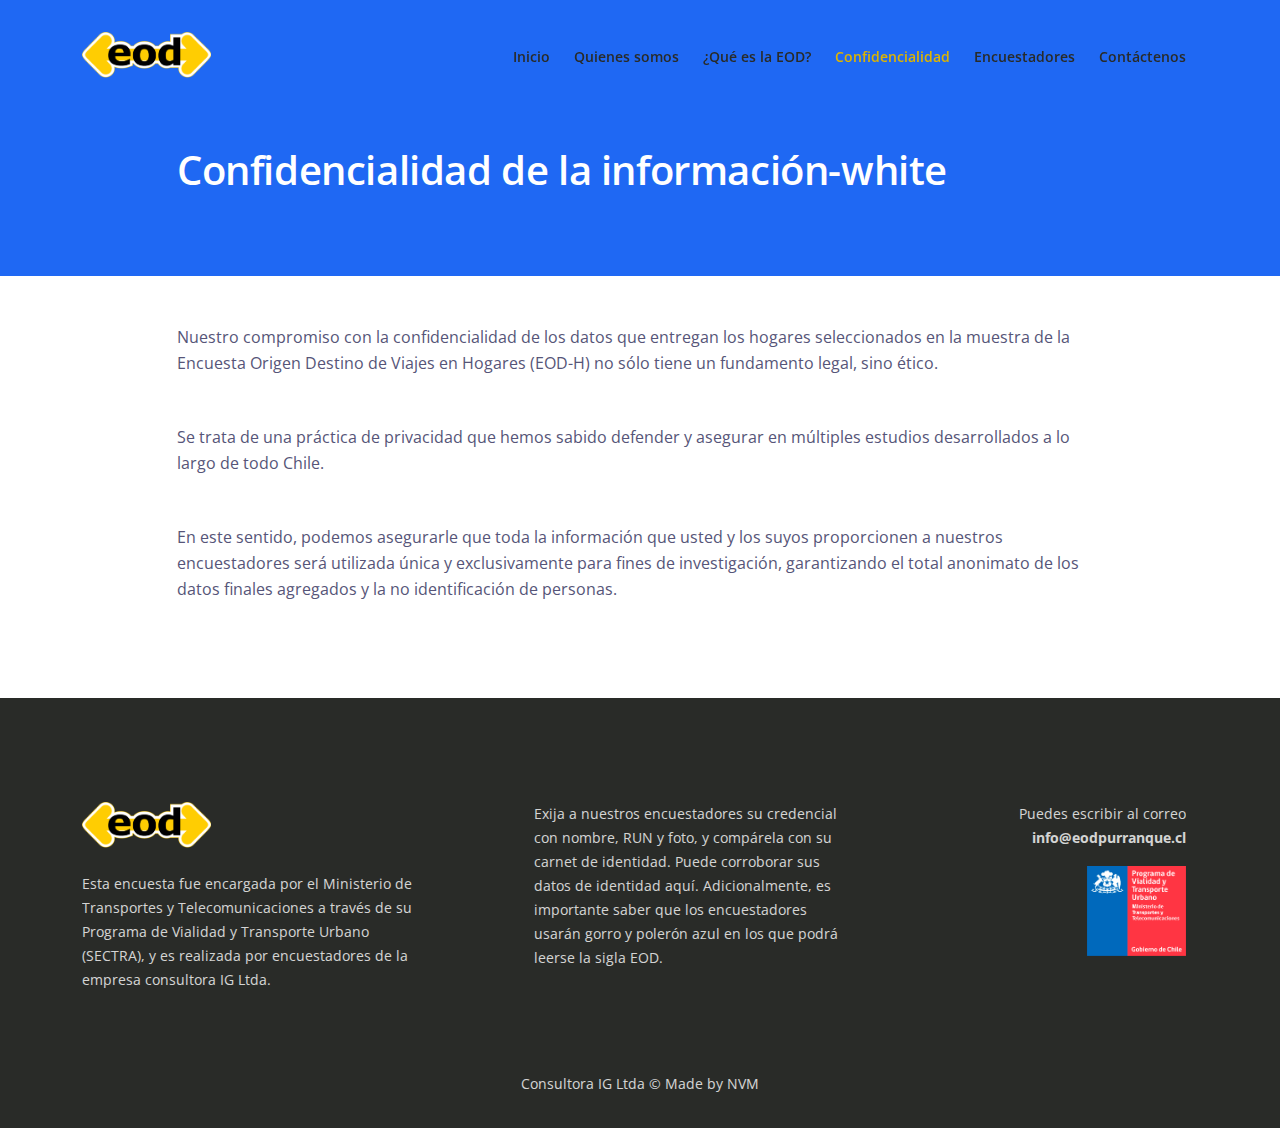
==== commit 694f4aa8: "colores" ====
--- a/confidencialidad.html
+++ b/confidencialidad.html
@@ -49,22 +49,22 @@
                 <div class="navbar-collapse offcanvas-collapse" id="navbarsExampleDefault">
                     <ul class="navbar-nav ms-auto navbar-nav-scroll">
                         <li class="nav-item">
-                            <a class="nav-link" href="../">Inicio</a>
+                            <a class="nav-link" href="./">Inicio</a>
                         </li>
                         <li class="nav-item">
-                            <a class="nav-link" href="../quienes-somos.html">Quienes somos</a>
+                            <a class="nav-link" href="./quienes-somos.html">Quienes somos</a>
                         </li>
                         <li class="nav-item">
-                            <a class="nav-link" href="../que-es-la-eod.html">¿Qué es la EOD?</a>
+                            <a class="nav-link" href="./que-es-la-eod.html">¿Qué es la EOD?</a>
                         </li>
                         <li class="nav-item">
                             <a class="nav-link active" aria-current="page"  href="#">Confidencialidad</a>
                         </li>
                         <li class="nav-item">
-                            <a class="nav-link" href="../encuestadores.html">Encuestadores</a>
+                            <a class="nav-link" href="./encuestadores.html">Encuestadores</a>
                         </li>
                         <li class="nav-item">
-                            <a class="nav-link" href="../contacto.html">Contáctenos</a>
+                            <a class="nav-link" href="./contacto.html">Contáctenos</a>
                         </li>
                     </ul>
                 </div> <!-- end of navbar-collapse -->
@@ -78,7 +78,7 @@
             <div class="container">
                 <div class="row">
                     <div class="col-xl-10 offset-xl-1">
-                        <h1>Confidencialidad de la información</h1>
+                        <h1-white>Confidencialidad de la información</h1>-white
                     </div> <!-- end of col -->
                 </div> <!-- end of row -->
             </div> <!-- end of container -->
--- a/css/styles.css
+++ b/css/styles.css
@@ -52,6 +52,14 @@
 	letter-spacing: -0.4px;
 }
 
+h1-white {
+	color: #ffffff;
+	font-weight: 600;
+	font-size: 2.5rem;
+	line-height: 3.25rem;
+	letter-spacing: -0.4px;
+}
+
 h2 {
 	color: #292B28;
 	font-weight: 600;
@@ -1054,7 +1062,7 @@
 .ex-header {
 	padding-top: 9rem;
 	padding-bottom: 5rem;
-	background-color: #F3F6FA;
+	background-color: #1f68f3;
 }
 
 .ex-basic-1 .list-unstyled .fas {
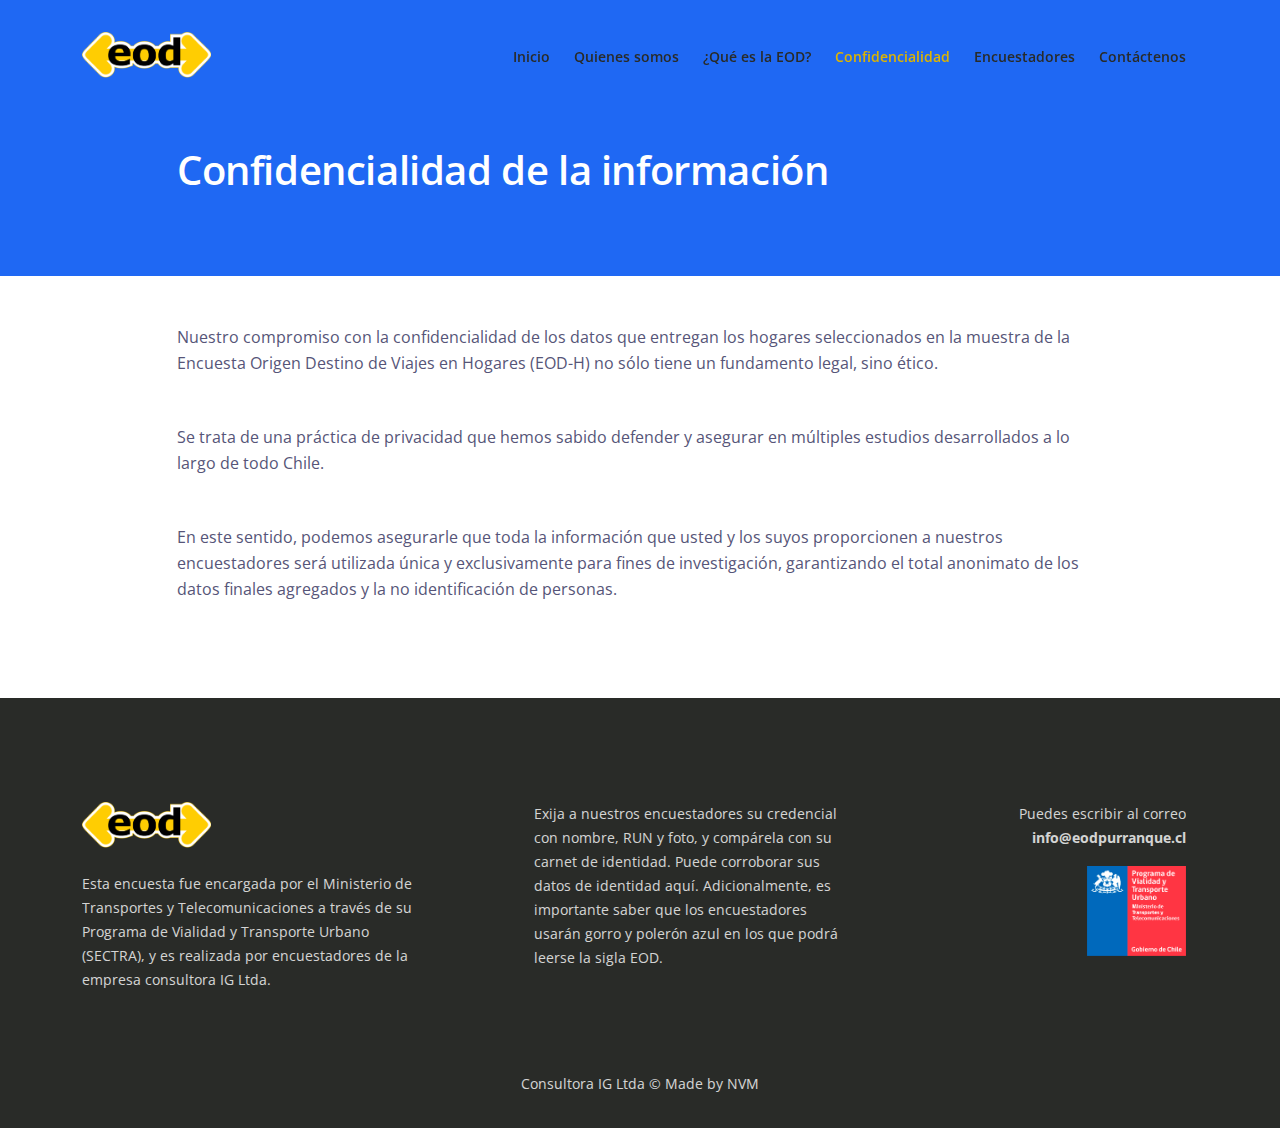
==== commit 54278c39: "fotos" ====
--- a/confidencialidad.html
+++ b/confidencialidad.html
@@ -78,7 +78,7 @@
             <div class="container">
                 <div class="row">
                     <div class="col-xl-10 offset-xl-1">
-                        <h1-white>Confidencialidad de la información</h1>-white
+                        <h1-white>Confidencialidad de la información</h1-white>
                     </div> <!-- end of col -->
                 </div> <!-- end of row -->
             </div> <!-- end of container -->
